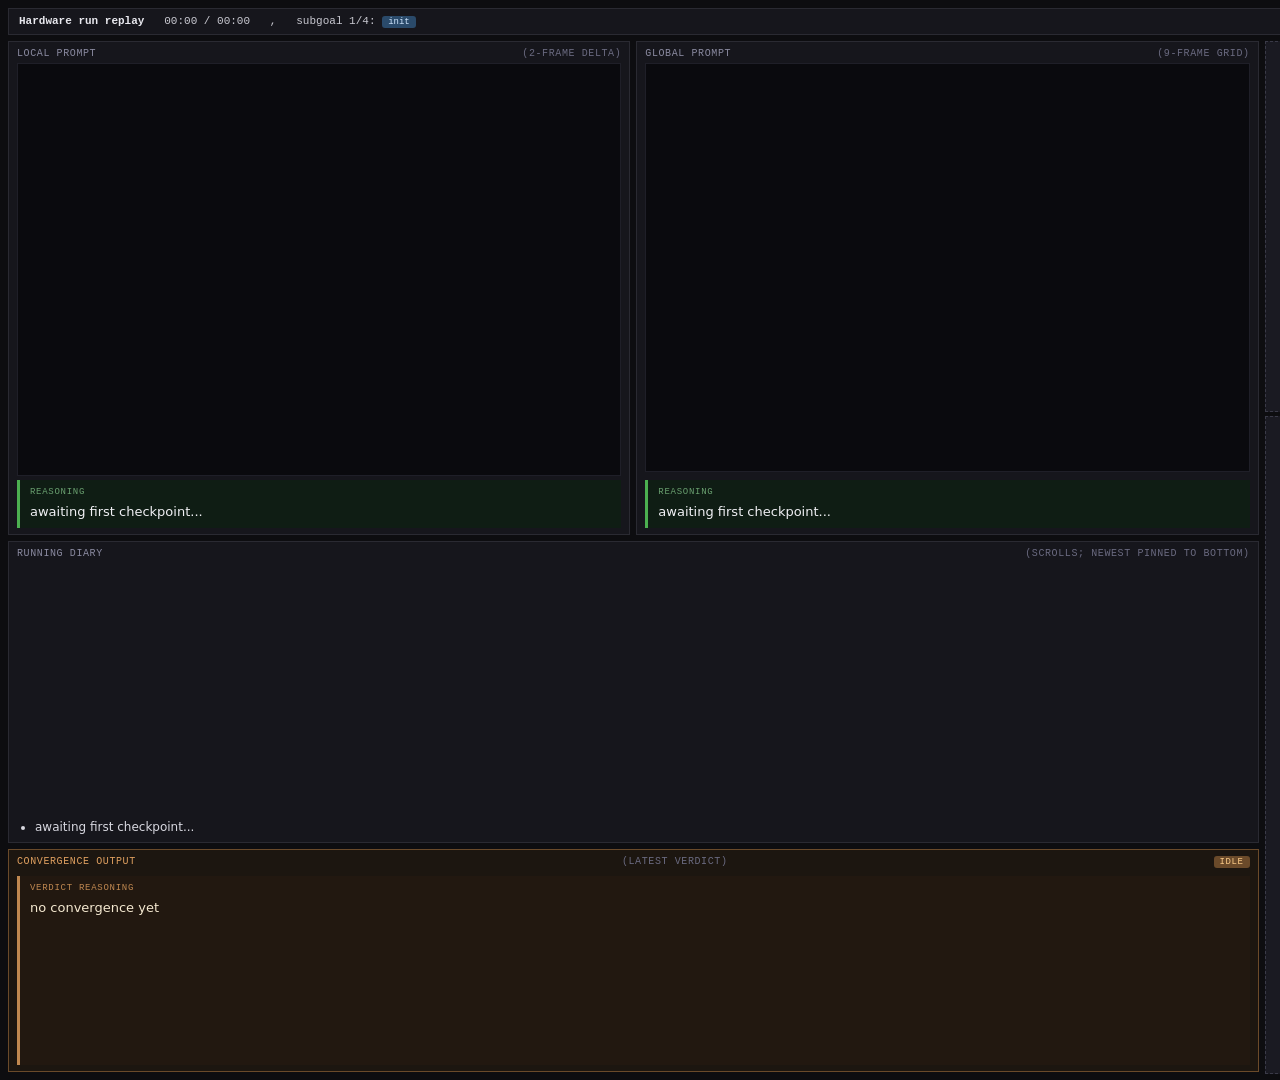
==== scripts/replay_video/templates/panel.html @ 7d98af05 "add panel HTML template and hydration JS" ====
<!DOCTYPE html>
<html>
<head>
<meta charset="utf-8">
<style>
  html, body { margin: 0; padding: 0; background: #0d0d10; }
  body { width: 1920px; height: 1080px; overflow: hidden; }
  .canvas {
    width: 1920px;
    height: 1080px;
    background: #0d0d10;
    display: grid;
    grid-template-columns: 1fr 34%;
    grid-template-rows: auto 1fr;
    gap: 6px;
    padding: 8px;
    box-sizing: border-box;
    color: #c8c8d0;
    font-family: ui-monospace, SFMono-Regular, Menlo, monospace;
    font-size: 11px;
  }
  .topbar {
    grid-column: 1 / 3;
    background: #16161c;
    border: 1px solid #2a2a32;
    padding: 6px 10px;
    display: flex;
    justify-content: space-between;
    align-items: center;
    font-size: 11px;
  }
  .topbar b { color: #e8e8ee; }
  .left { display: grid; grid-template-rows: 1.55fr 0.95fr 0.7fr; gap: 6px; min-height: 0; }
  .right { display: grid; grid-template-rows: 9fr 16fr; gap: 6px; min-height: 0; height: 100%; }
  .pane { background: #16161c; border: 1px solid #2a2a32; padding: 6px 8px; overflow: hidden; display: flex; flex-direction: column; min-height: 0; }
  .pane .title { font-size: 10px; text-transform: uppercase; letter-spacing: 0.06em; color: #8a8aa0; margin-bottom: 4px; display: flex; justify-content: space-between; flex: 0 0 auto; }
  .pane .title em { color: #6a6a80; font-style: normal; font-weight: normal; }
  .twocol { display: grid; grid-template-columns: 1fr 1fr; gap: 6px; min-height: 0; }
  .pane.prompt-pane { display: flex; flex-direction: column; min-height: 0; }
  .pane.prompt-pane .image { flex: 1 1 auto; min-height: 0; display: flex; align-items: center; justify-content: center; background: #0a0a0e; border: 1px solid #1f1f28; overflow: hidden; margin-bottom: 4px; }
  .pane.prompt-pane .image img { max-width: 100%; max-height: 100%; object-fit: contain; }
  .pane.prompt-pane .meta { display: flex; flex-wrap: wrap; gap: 4px; font-size: 9px; flex: 0 0 auto; margin-bottom: 4px; }
  .chip { background: #1c2230; color: #b8c8e0; padding: 1px 5px; border-radius: 8px; font-size: 9px; border: 1px solid #2a3548; }
  .chip.warn { background: #2a1c14; color: #e0b070; border-color: #5a3a20; }
  .chip.ok   { background: #1a2a1c; color: #8ed09a; border-color: #2a4a32; }
  .chip.bad  { background: #2a1414; color: #e08070; border-color: #5a2020; }
  .reasoning { flex: 0 0 auto; color: #f0f0f4; font-family: -apple-system, BlinkMacSystemFont, "Segoe UI", system-ui, sans-serif; font-size: 13px; line-height: 1.45; border-left: 3px solid #4caf50; padding: 6px 10px; background: #0f1d14; overflow: hidden; }
  .reasoning::before { content: "REASONING"; display: block; color: #6aa070; font-size: 9px; letter-spacing: 0.08em; margin-bottom: 4px; font-family: ui-monospace, monospace; }
  .video { background: #1a1a22; border: 1px dashed #3a3a48; display: flex; align-items: center; justify-content: center; color: #6a6a80; font-size: 11px; width: 100%; height: 100%; min-height: 0; overflow: hidden; }
  .badge { display: inline-block; padding: 1px 6px; background: #2a4a6a; color: #cfe6ff; border-radius: 3px; font-size: 9px; }
  .diary-wrap { flex: 1; min-height: 0; position: relative; overflow: hidden; display: flex; flex-direction: column; justify-content: flex-end; }
  .diary-wrap::before { content: ''; position: absolute; top: 0; left: 0; right: 0; height: 28px; background: linear-gradient(180deg, #16161c 0%, rgba(22,22,28,0) 100%); pointer-events: none; z-index: 2; }
  .diary { margin: 0; padding-left: 18px; font-size: 12px; line-height: 1.5; font-family: -apple-system, BlinkMacSystemFont, "Segoe UI", system-ui, sans-serif; color: #d8d8e0; }
  .diary li { color: #d8d8e0; }
  .diary li.fading { opacity: 0.45; }
  .diary li.newest { background: #1a2a20; border-left: 2px solid #4caf50; margin-left: -10px; padding: 2px 6px; list-style-position: inside; }
  .checkpoint { color: #8aa0ff; font-family: ui-monospace, monospace; font-size: 10px; }
  .conv-pane { border-color: #6a4a2a !important; background: #1c1610; }
  .conv-pane .title { color: #e0a060; }
  .conv-meta { display: flex; gap: 6px; flex-wrap: wrap; margin-bottom: 4px; flex: 0 0 auto; }
  .conv-reason { color: #f4e8d0; font-family: -apple-system, BlinkMacSystemFont, "Segoe UI", system-ui, sans-serif; font-size: 13px; line-height: 1.45; border-left: 3px solid #c08850; padding: 6px 10px; background: #221810; flex: 1; min-height: 0; overflow: hidden; }
  .conv-reason::before { content: "VERDICT REASONING"; display: block; color: #c08850; font-size: 9px; letter-spacing: 0.08em; margin-bottom: 4px; font-family: ui-monospace, monospace; }
</style>
</head>
<body>
<div class="canvas">
  <div class="topbar">
    <span><b>Hardware run replay</b> &nbsp; <span id="bar-time">00:00 / 00:00</span> &nbsp; , &nbsp; subgoal <span id="bar-sg">1</span>/<span id="bar-sg-total">4</span>: <span class="badge" id="bar-slug">init</span> &nbsp; <span id="bar-sg-text"></span></span>
    <span>completion <span id="bar-completion">0.00</span> , drive: <b style="color:#9ad0ff" id="bar-drive">stop</b></span>
  </div>

  <div class="left">
    <div class="twocol">
      <div class="pane prompt-pane">
        <div class="title">Local prompt <em>(2-frame delta)</em></div>
        <div class="image"><img id="local-img" src="" alt=""></div>
        <div class="reasoning" id="local-reasoning">awaiting first checkpoint...</div>
      </div>
      <div class="pane prompt-pane">
        <div class="title">Global prompt <em>(9-frame grid)</em></div>
        <div class="image"><img id="global-img" src="" alt=""></div>
        <div class="meta" id="global-meta"></div>
        <div class="reasoning" id="global-reasoning">awaiting first checkpoint...</div>
      </div>
    </div>

    <div class="pane">
      <div class="title">Running diary <em>(scrolls; newest pinned to bottom)</em></div>
      <div class="diary-wrap"><ul class="diary" id="diary-list"><li>awaiting first checkpoint...</li></ul></div>
    </div>

    <div class="pane conv-pane">
      <div class="title">Convergence output <em>(latest verdict)</em> <span class="badge" id="conv-status" style="background:#6a4a2a;color:#fdcc88">idle</span></div>
      <div class="conv-meta" id="conv-meta"></div>
      <div class="conv-reason" id="conv-reasoning">no convergence yet</div>
    </div>
  </div>

  <div class="right">
    <div class="video">phone: waiting for stream</div>
    <div class="video">on-board: waiting for stream</div>
  </div>
</div>
<script src="panel.js"></script>
</body>
</html>
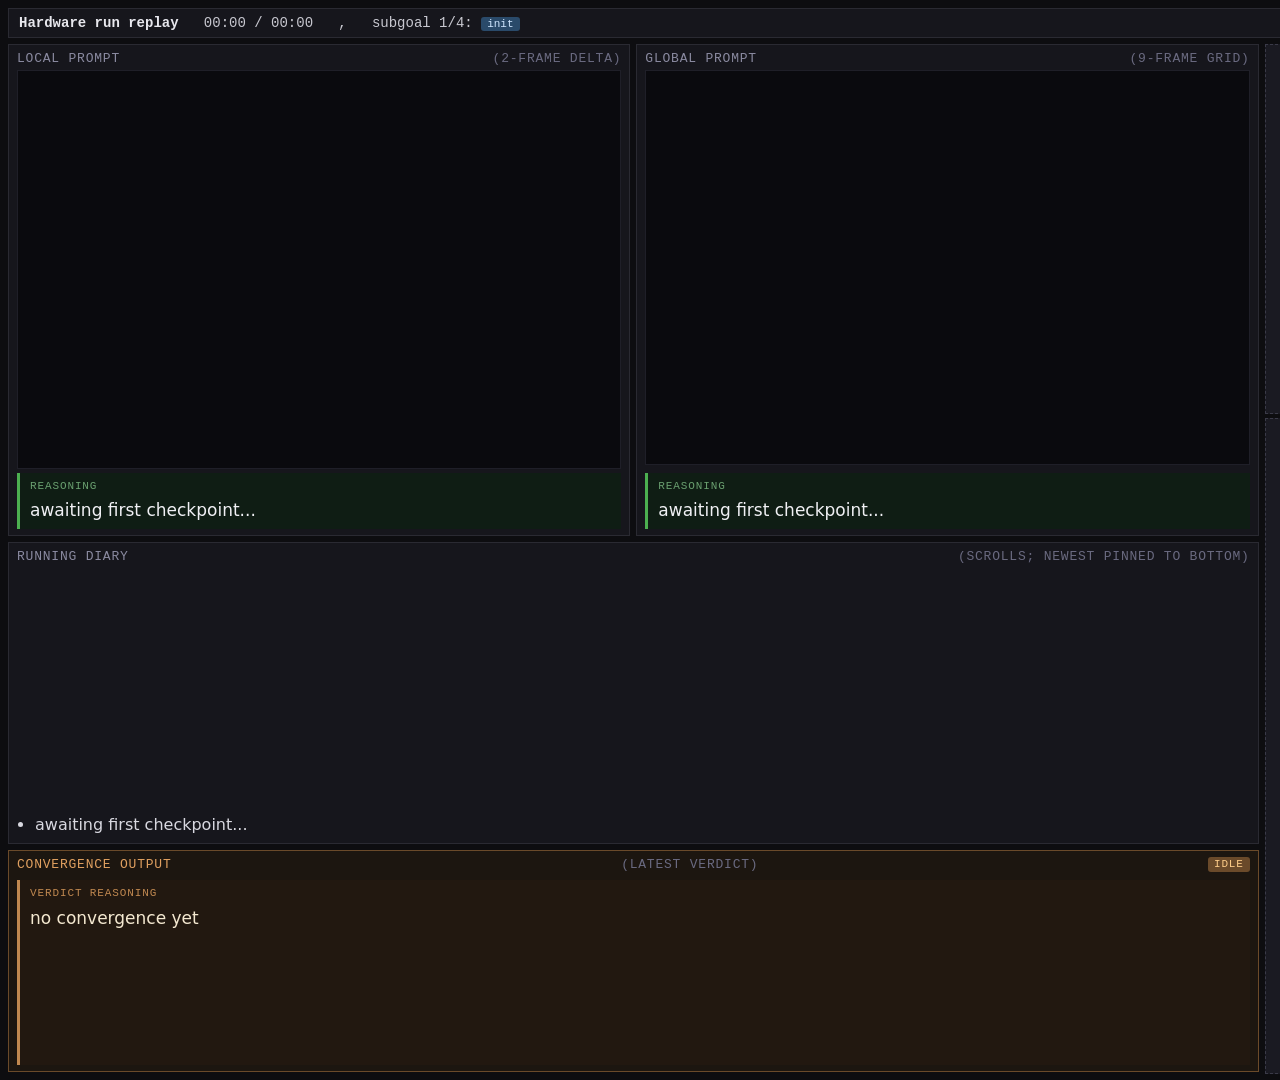
==== commit 98124375: "bump panel font sizes for legibility" ====
--- a/scripts/replay_video/templates/panel.html
+++ b/scripts/replay_video/templates/panel.html
@@ -17,7 +17,7 @@
     box-sizing: border-box;
     color: #c8c8d0;
     font-family: ui-monospace, SFMono-Regular, Menlo, monospace;
-    font-size: 11px;
+    font-size: 14px;
   }
   .topbar {
     grid-column: 1 / 3;
@@ -27,39 +27,39 @@
     display: flex;
     justify-content: space-between;
     align-items: center;
-    font-size: 11px;
+    font-size: 14px;
   }
   .topbar b { color: #e8e8ee; }
   .left { display: grid; grid-template-rows: 1.55fr 0.95fr 0.7fr; gap: 6px; min-height: 0; }
   .right { display: grid; grid-template-rows: 9fr 16fr; gap: 6px; min-height: 0; height: 100%; }
   .pane { background: #16161c; border: 1px solid #2a2a32; padding: 6px 8px; overflow: hidden; display: flex; flex-direction: column; min-height: 0; }
-  .pane .title { font-size: 10px; text-transform: uppercase; letter-spacing: 0.06em; color: #8a8aa0; margin-bottom: 4px; display: flex; justify-content: space-between; flex: 0 0 auto; }
+  .pane .title { font-size: 13px; text-transform: uppercase; letter-spacing: 0.06em; color: #8a8aa0; margin-bottom: 4px; display: flex; justify-content: space-between; flex: 0 0 auto; }
   .pane .title em { color: #6a6a80; font-style: normal; font-weight: normal; }
   .twocol { display: grid; grid-template-columns: 1fr 1fr; gap: 6px; min-height: 0; }
   .pane.prompt-pane { display: flex; flex-direction: column; min-height: 0; }
   .pane.prompt-pane .image { flex: 1 1 auto; min-height: 0; display: flex; align-items: center; justify-content: center; background: #0a0a0e; border: 1px solid #1f1f28; overflow: hidden; margin-bottom: 4px; }
   .pane.prompt-pane .image img { max-width: 100%; max-height: 100%; object-fit: contain; }
-  .pane.prompt-pane .meta { display: flex; flex-wrap: wrap; gap: 4px; font-size: 9px; flex: 0 0 auto; margin-bottom: 4px; }
-  .chip { background: #1c2230; color: #b8c8e0; padding: 1px 5px; border-radius: 8px; font-size: 9px; border: 1px solid #2a3548; }
+  .pane.prompt-pane .meta { display: flex; flex-wrap: wrap; gap: 4px; font-size: 11px; flex: 0 0 auto; margin-bottom: 4px; }
+  .chip { background: #1c2230; color: #b8c8e0; padding: 1px 5px; border-radius: 8px; font-size: 12px; border: 1px solid #2a3548; }
   .chip.warn { background: #2a1c14; color: #e0b070; border-color: #5a3a20; }
   .chip.ok   { background: #1a2a1c; color: #8ed09a; border-color: #2a4a32; }
   .chip.bad  { background: #2a1414; color: #e08070; border-color: #5a2020; }
-  .reasoning { flex: 0 0 auto; color: #f0f0f4; font-family: -apple-system, BlinkMacSystemFont, "Segoe UI", system-ui, sans-serif; font-size: 13px; line-height: 1.45; border-left: 3px solid #4caf50; padding: 6px 10px; background: #0f1d14; overflow: hidden; }
-  .reasoning::before { content: "REASONING"; display: block; color: #6aa070; font-size: 9px; letter-spacing: 0.08em; margin-bottom: 4px; font-family: ui-monospace, monospace; }
-  .video { background: #1a1a22; border: 1px dashed #3a3a48; display: flex; align-items: center; justify-content: center; color: #6a6a80; font-size: 11px; width: 100%; height: 100%; min-height: 0; overflow: hidden; }
-  .badge { display: inline-block; padding: 1px 6px; background: #2a4a6a; color: #cfe6ff; border-radius: 3px; font-size: 9px; }
+  .reasoning { flex: 0 0 auto; color: #f0f0f4; font-family: -apple-system, BlinkMacSystemFont, "Segoe UI", system-ui, sans-serif; font-size: 17px; line-height: 1.45; border-left: 3px solid #4caf50; padding: 6px 10px; background: #0f1d14; overflow: hidden; }
+  .reasoning::before { content: "REASONING"; display: block; color: #6aa070; font-size: 11px; letter-spacing: 0.08em; margin-bottom: 4px; font-family: ui-monospace, monospace; }
+  .video { background: #1a1a22; border: 1px dashed #3a3a48; display: flex; align-items: center; justify-content: center; color: #6a6a80; font-size: 14px; width: 100%; height: 100%; min-height: 0; overflow: hidden; }
+  .badge { display: inline-block; padding: 1px 6px; background: #2a4a6a; color: #cfe6ff; border-radius: 3px; font-size: 11px; }
   .diary-wrap { flex: 1; min-height: 0; position: relative; overflow: hidden; display: flex; flex-direction: column; justify-content: flex-end; }
   .diary-wrap::before { content: ''; position: absolute; top: 0; left: 0; right: 0; height: 28px; background: linear-gradient(180deg, #16161c 0%, rgba(22,22,28,0) 100%); pointer-events: none; z-index: 2; }
-  .diary { margin: 0; padding-left: 18px; font-size: 12px; line-height: 1.5; font-family: -apple-system, BlinkMacSystemFont, "Segoe UI", system-ui, sans-serif; color: #d8d8e0; }
+  .diary { margin: 0; padding-left: 18px; font-size: 16px; line-height: 1.5; font-family: -apple-system, BlinkMacSystemFont, "Segoe UI", system-ui, sans-serif; color: #d8d8e0; }
   .diary li { color: #d8d8e0; }
   .diary li.fading { opacity: 0.45; }
   .diary li.newest { background: #1a2a20; border-left: 2px solid #4caf50; margin-left: -10px; padding: 2px 6px; list-style-position: inside; }
-  .checkpoint { color: #8aa0ff; font-family: ui-monospace, monospace; font-size: 10px; }
+  .checkpoint { color: #8aa0ff; font-family: ui-monospace, monospace; font-size: 13px; }
   .conv-pane { border-color: #6a4a2a !important; background: #1c1610; }
   .conv-pane .title { color: #e0a060; }
   .conv-meta { display: flex; gap: 6px; flex-wrap: wrap; margin-bottom: 4px; flex: 0 0 auto; }
-  .conv-reason { color: #f4e8d0; font-family: -apple-system, BlinkMacSystemFont, "Segoe UI", system-ui, sans-serif; font-size: 13px; line-height: 1.45; border-left: 3px solid #c08850; padding: 6px 10px; background: #221810; flex: 1; min-height: 0; overflow: hidden; }
-  .conv-reason::before { content: "VERDICT REASONING"; display: block; color: #c08850; font-size: 9px; letter-spacing: 0.08em; margin-bottom: 4px; font-family: ui-monospace, monospace; }
+  .conv-reason { color: #f4e8d0; font-family: -apple-system, BlinkMacSystemFont, "Segoe UI", system-ui, sans-serif; font-size: 17px; line-height: 1.45; border-left: 3px solid #c08850; padding: 6px 10px; background: #221810; flex: 1; min-height: 0; overflow: hidden; }
+  .conv-reason::before { content: "VERDICT REASONING"; display: block; color: #c08850; font-size: 11px; letter-spacing: 0.08em; margin-bottom: 4px; font-family: ui-monospace, monospace; }
 </style>
 </head>
 <body>
